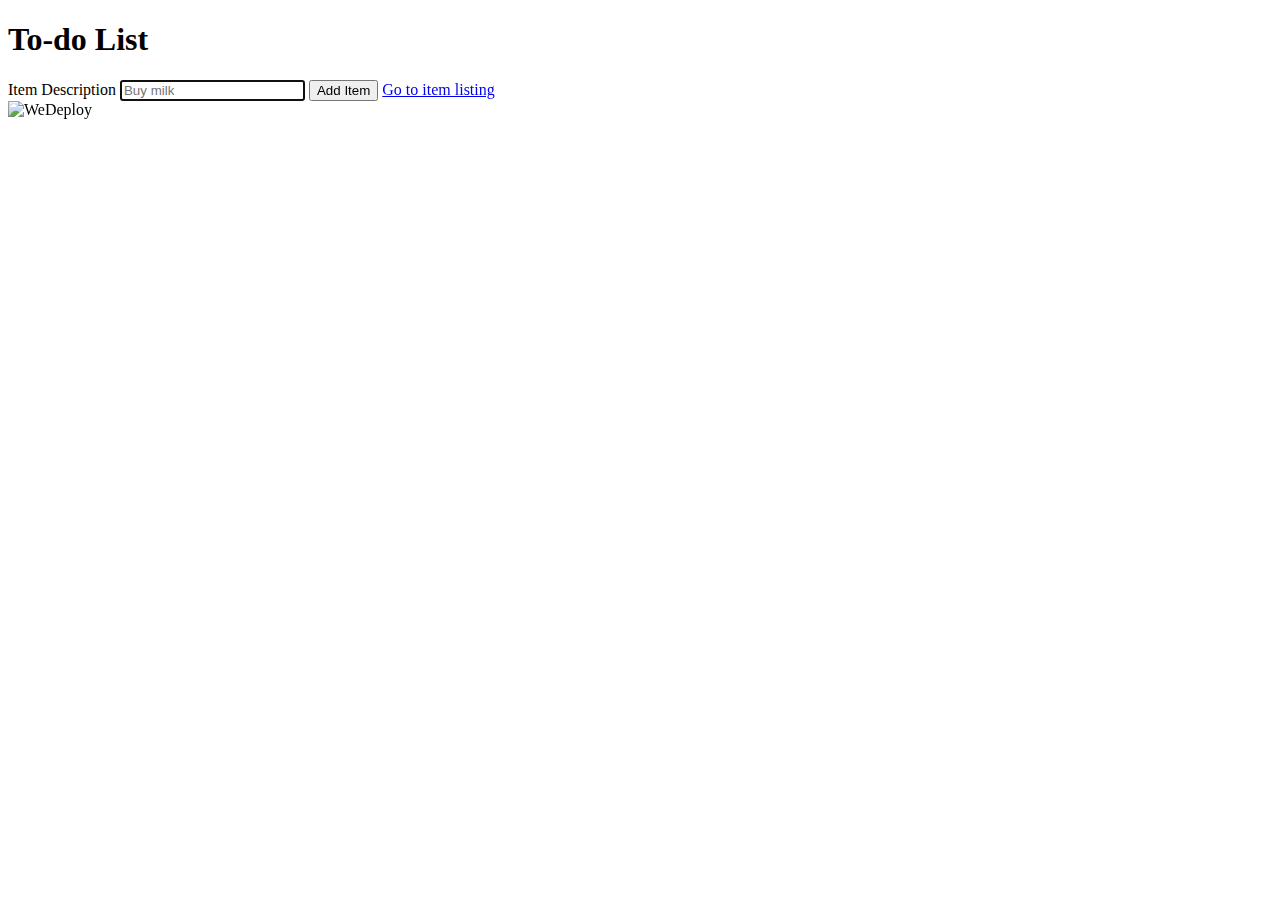
==== ui/index.html @ 08360869 "Update WeDeploy src to be "latest" (#6)" ====
<!DOCTYPE html>
<html lang="en">
<head>
	<meta charset="UTF-8">
	<title>Add / To-do</title>
	<link rel="stylesheet" href="https://fonts.googleapis.com/css?family=Open+Sans:300,700">
	<link rel="stylesheet" href="main.css">
</head>
<body>
	<form class="container">
		<h1>To-do List</h1>
		<label for="item">Item Description</label>
		<input name="item" type="text" placeholder="Buy milk" autofocus autocomplete="off" required>
		<button type="submit">Add Item</button>
		<a href="/list.html">Go to item listing</a>
	</form>

	<img class="logo" src="logo.png" width="150" alt="WeDeploy">

	<script src="https://cdn.wedeploy.com/api/latest/wedeploy.js"></script>
	<script src="index.js"></script>
</body>
</html>
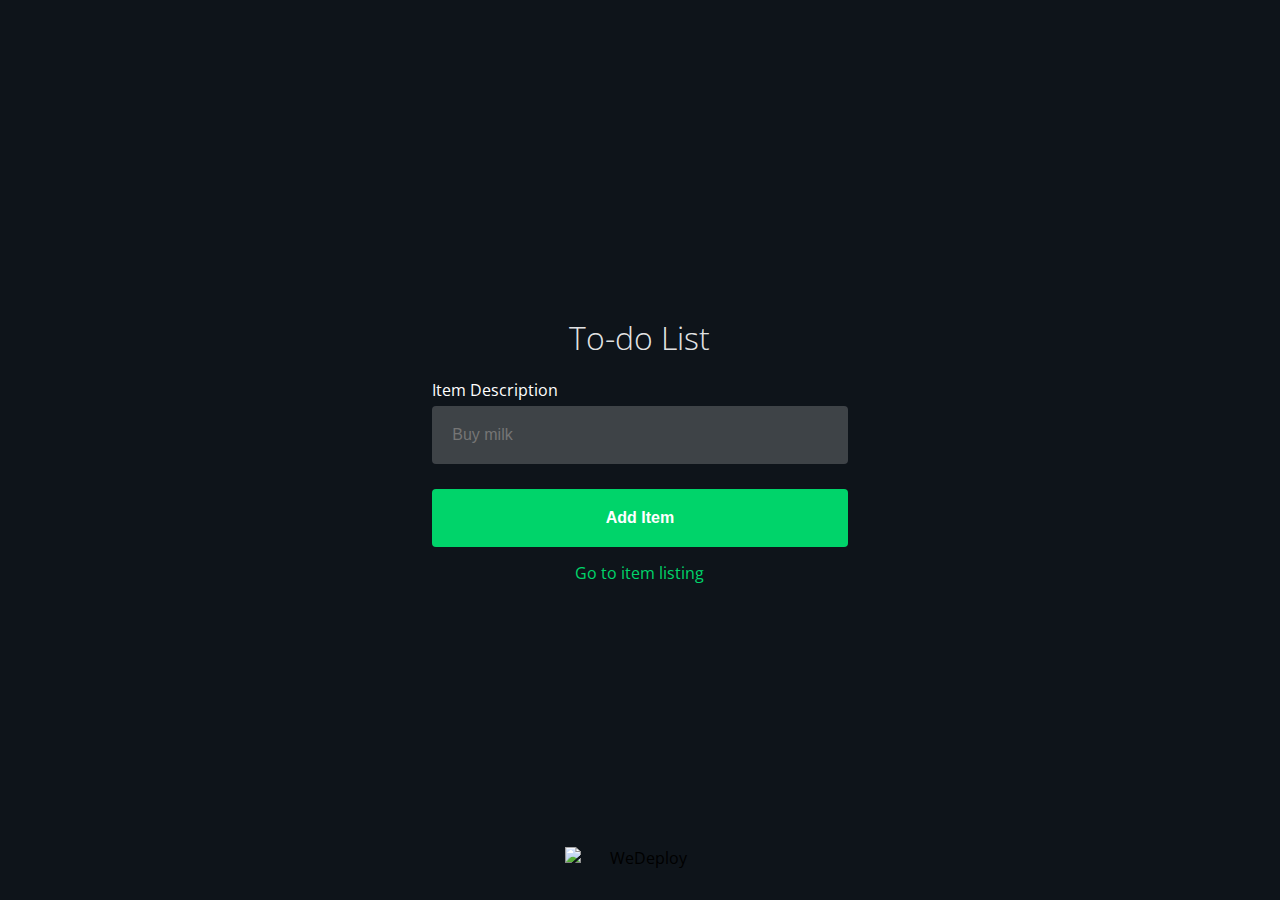
==== commit dd443196: "Changes tabs to spaces" ====
--- a/ui/index.html
+++ b/ui/index.html
@@ -1,23 +1,23 @@
 <!DOCTYPE html>
 <html lang="en">
 <head>
-	<meta charset="UTF-8">
-	<title>Add / To-do</title>
-	<link rel="stylesheet" href="https://fonts.googleapis.com/css?family=Open+Sans:300,700">
-	<link rel="stylesheet" href="main.css">
+  <meta charset="UTF-8">
+  <title>Add / To-do</title>
+  <link rel="stylesheet" href="https://fonts.googleapis.com/css?family=Open+Sans:300,700">
+  <link rel="stylesheet" href="main.css">
 </head>
 <body>
-	<form class="container">
-		<h1>To-do List</h1>
-		<label for="item">Item Description</label>
-		<input name="item" type="text" placeholder="Buy milk" autofocus autocomplete="off" required>
-		<button type="submit">Add Item</button>
-		<a href="/list.html">Go to item listing</a>
-	</form>
+  <form class="container">
+    <h1>To-do List</h1>
+    <label for="item">Item Description</label>
+    <input name="item" type="text" placeholder="Buy milk" autofocus autocomplete="off" required>
+    <button type="submit">Add Item</button>
+    <a href="/list.html">Go to item listing</a>
+  </form>
 
-	<img class="logo" src="logo.png" width="150" alt="WeDeploy">
+  <img class="logo" src="logo.png" width="150" alt="WeDeploy">
 
-	<script src="https://cdn.wedeploy.com/api/latest/wedeploy.js"></script>
-	<script src="index.js"></script>
+  <script src="https://cdn.wedeploy.com/api/latest/wedeploy.js"></script>
+  <script src="index.js"></script>
 </body>
 </html>--- a/ui/main.css
+++ b/ui/main.css
@@ -0,0 +1,79 @@
+html, body {
+  margin: 0;
+  height: 100%;
+}
+
+body {
+  background: #0e141a;
+  font-family: 'Open Sans', sans-serif;
+  display: flex;
+  align-items: center;
+  justify-content: center;
+  text-align: center;
+}
+
+.container {
+  max-width: 50%;
+}
+
+h1 {
+  font-weight: 300;
+  color: rgba(255, 255, 255, 0.9);
+  margin: 0 0 20px;
+}
+
+.logo {
+  position: absolute;
+  bottom: 20px;
+  left: 50%;
+  transform: translate(-50%, -50%);
+  z-index: -1;
+}
+
+label {
+  color: white;
+  display: block;
+  margin: 0 0 5px;
+  text-align: left;
+}
+
+input {
+  background: rgba(255, 255, 255, .2);
+  border-radius: 4px;
+  border: 0;
+  color: white;
+  display: inline-block;
+  font-size: 16px;
+  line-height: 58px;
+  outline: none;
+  padding: 0 20px;
+  width: calc(100% - 40px);
+  margin: 0 0 10px;
+}
+
+button {
+  background: #00d46a;
+  border-radius: 4px;
+  border: 0;
+  color: white;
+  cursor: pointer;
+  display: inline-block;
+  font-size: 16px;
+  font-weight: 600;
+  line-height: 58px;
+  outline: none;
+  margin: 15px 0 0;
+  padding: 0 48px;
+  width: 100%;
+}
+
+a {
+  color: #00d46a;
+  text-decoration: none;
+  margin: 15px 0 0;
+  display: block;
+}
+
+.list {
+  color: rgba(255, 255, 255, .7);
+}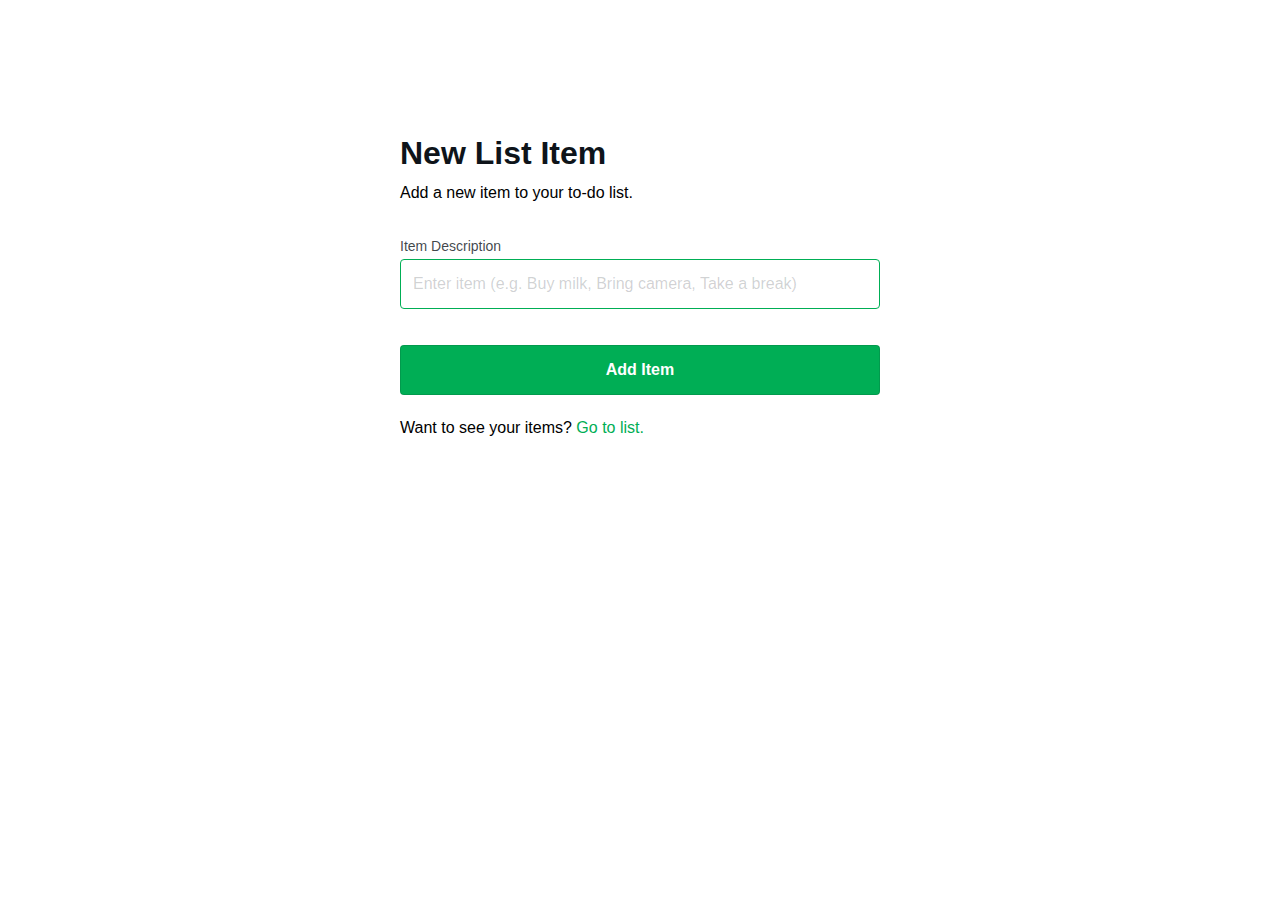
==== commit 8b97d355: "Updates color theme" ====
--- a/ui/index.html
+++ b/ui/index.html
@@ -2,22 +2,46 @@
 <html lang="en">
 <head>
   <meta charset="UTF-8">
+  <meta content="minimum-scale=1.0, width=device-width" name="viewport">
   <title>Add / To-do</title>
-  <link rel="stylesheet" href="https://fonts.googleapis.com/css?family=Open+Sans:300,700">
   <link rel="stylesheet" href="main.css">
 </head>
 <body>
-  <form class="container">
-    <h1>To-do List</h1>
-    <label for="item">Item Description</label>
-    <input name="item" type="text" placeholder="Buy milk" autofocus autocomplete="off" required>
-    <button type="submit">Add Item</button>
-    <a href="/list.html">Go to item listing</a>
-  </form>
+  <div class="container">
+    <form class="form-container">
+      <h1 class="title">New List Item</h1>
+      <p class="description">Add a new item to your to-do list.</p>
+      <div class="form-group">
+        <label for="item">Item Description</label>
+        <input name="item" type="text" placeholder="Enter item (e.g. Buy milk, Bring camera, Take a break)" autofocus autocomplete="off" required>
+      </div>
+      <button class="btn submit" type="submit">Add Item</button>
+    </form>
 
-  <img class="logo" src="logo.png" width="150" alt="WeDeploy">
+    <div class="signup-container">
+      <p>Want to see your items?</p><a class="link" href="list/">&nbsp;Go to list.</a>
+    </div>
+  </div>
 
-  <script src="https://cdn.wedeploy.com/api/latest/wedeploy.js"></script>
-  <script src="index.js"></script>
+  <script src="https://cdn.wedeploy.com/api/4.0.2/wedeploy.js"></script>
+  <script>
+    var form = document.querySelector('form');
+
+    form.addEventListener('submit', function(e) {
+      e.preventDefault();
+
+      WeDeploy
+        .data('db-dataweb.wedeploy.io')
+        .create('tasks', {name: form.item.value })
+        .then(function(response) {
+          form.reset();
+          form.item.focus();
+          console.info('Saved:', response);
+        })
+        .catch(function(error) {
+          console.error(error);
+        });
+    });
+  </script>
 </body>
 </html>--- a/ui/main.css
+++ b/ui/main.css
@@ -1,19 +1,38 @@
+*:before, *:after {
+  box-sizing: border-box;
+}
+
 html, body {
   margin: 0;
   height: 100%;
+  min-height: 100%;
 }
 
 body {
-  background: #0e141a;
-  font-family: 'Open Sans', sans-serif;
-  display: flex;
+  background: #ffffff;
+font-family: -apple-system,BlinkMacSystemFont,"Segoe UI",Roboto,Oxygen-Sans,Ubuntu,Cantarell,"Helvetica Neue",sans-serif;
+  -webkit-font-smoothing: antialiased;
   align-items: center;
   justify-content: center;
   text-align: center;
+  height: 100%;
 }
 
 .container {
-  max-width: 50%;
+  max-width: 480px;
+  margin: 0 auto 0;
+  padding: 5vh 24px 0;
+  position: relative;
+  min-height: calc(100% - 5vh);
+  display: flex;
+  flex-direction: column;
+}
+
+@media (min-width: 400px) {
+  .container {
+    padding: 15vh 24px 0;
+    min-height: calc(100% - 15vh);
+  }
 }
 
 h1 {
@@ -31,49 +50,105 @@
 }
 
 label {
-  color: white;
+  color: rgba(14, 20, 26, .8);
   display: block;
   margin: 0 0 5px;
   text-align: left;
+  font-size: 14px;
 }
 
 input {
-  background: rgba(255, 255, 255, .2);
+font-family: -apple-system,BlinkMacSystemFont,"Segoe UI",Roboto,Oxygen-Sans,Ubuntu,Cantarell,"Helvetica Neue",sans-serif;
+  background: rgba(14, 20, 26, .02);
   border-radius: 4px;
-  border: 0;
-  color: white;
+  border: 1px solid rgba(14, 20, 26, .2);
+  color: rgba(14, 20, 26, .8);
   display: inline-block;
   font-size: 16px;
-  line-height: 58px;
+  line-height: 24px;
   outline: none;
-  padding: 0 20px;
-  width: calc(100% - 40px);
-  margin: 0 0 10px;
+  padding: 12px 12px;
+  width: calc(100% - 26px);
+  -webkit-appearance: none;
+  -moz-appearance: none;
+  appearance: none;
 }
 
-button {
-  background: #00d46a;
+input::placeholder {
+  color: rgba(14, 20, 26, .2);
+}
+
+input:focus {
+  border: 1px solid #00ae55;
+  background: #ffffff;
+}
+
+input:read-only {
+  margin-bottom: 12px;
+  color: rgba(14, 20, 26, .8);
+  border: 1px solid rgba(14, 20, 26, .2);
+}
+
+.title {
+  font-weight: 900;
+  color: #0e141a;
+  margin: 0 0 12px;
+  text-align: left;
+}
+
+.description {
+  margin: 0 0 36px;
+  text-align: left;
+}
+
+.form-group {
+  margin: 0 0 24px;
+}
+
+.link {
+  color: #00ae55;
+  text-decoration: none;
+  margin: 15px 0 0;
+  display: block;
+  font-size: 16px;
+  transition: color .333s ease;
+}
+
+.link:hover {
+  color: #068749;
+}
+
+.signup-container {
+  display: flex;
+  margin: 24px 0;
+}
+
+.signup-container p, .signup-container a {
+    margin: 0;
+}
+
+.btn {
+  background: #00ae55;
   border-radius: 4px;
-  border: 0;
+  border: 1px solid rgba(14, 20, 26, .12);
   color: white;
   cursor: pointer;
   display: inline-block;
   font-size: 16px;
-  font-weight: 600;
-  line-height: 58px;
+  font-weight: 900;
+  line-height: 48px;
   outline: none;
-  margin: 15px 0 0;
+  margin: 0;
   padding: 0 48px;
   width: 100%;
+  transition: background .333s ease;
 }
 
-a {
-  color: #00d46a;
-  text-decoration: none;
-  margin: 15px 0 0;
-  display: block;
+.btn:hover {
+  background: #068749;
 }
 
-.list {
-  color: rgba(255, 255, 255, .7);
-}+.btn.submit {
+  margin: 12px 0 0;
+}
+
